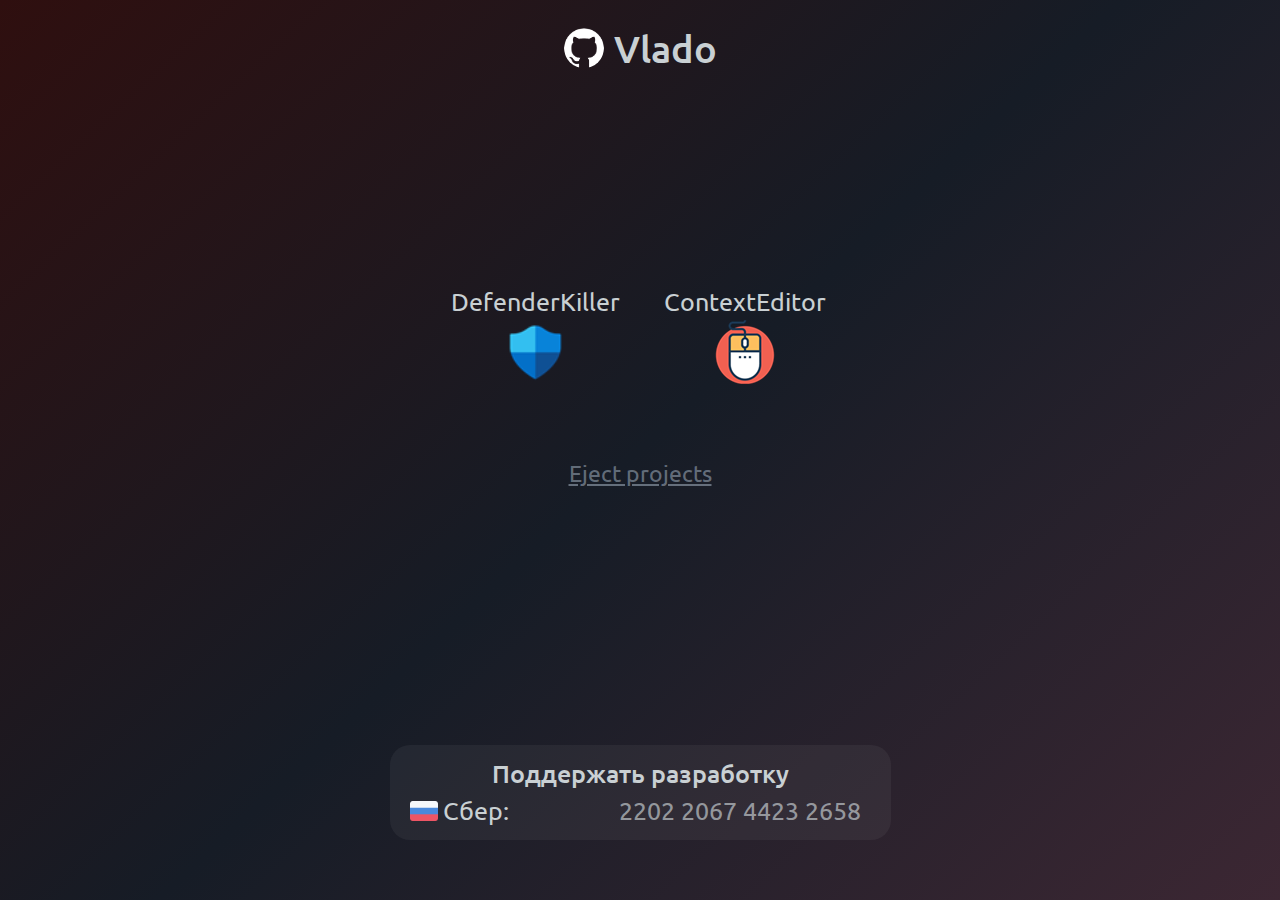
==== vlado/index.html @ e983e442 "Add files via upload" ====
<!DOCTYPE html>
<html lang="en">
    <head>
        <meta charset="UTF-8" />
        <meta name="viewport" content="width=device-width, initial-scale=1.0" />
        <title>Поддержать разработку</title>
        <link rel="stylesheet" href="../normalize.css" />
        <link rel="stylesheet" href="style.css" />
        <link
            rel="shortcut icon"
            href="../images/favicon.png"
            type="image/png"
        />
        <script src="https://cdnjs.cloudflare.com/ajax/libs/gsap/3.11.5/gsap.min.js"></script>
        <script src="script.js" defer></script>
    </head>
    <body>
        <header>
            <div id="author">
                <a href="https://github.com/oatmealcookiec" target="_blank">
                    <img
                        src="../images/github.png"
                        width="40px"
                        height="40px"
                    />
                    Vlado
                </a>
            </div>
        </header>
        <main>
            <div id="programs-wrapper">
                <div id="programs">
                    <div class="program defenderkiller">
                        <a
                            href="https://win10tweaker.ru/forum/topic/defenderkiller"
                            target="_blank"
                        >
                            <div class="title">DefenderKiller</div>
                            <div class="icon">
                                <img src="images/DefenderKiller.png" />
                            </div>
                        </a>
                    </div>

                    <div class="program contexteditor">
                        <a
                            href="https://win10tweaker.ru/forum/topic/contexteditor"
                            target="_blank"
                        >
                            <div class="title">ContextEditor</div>
                            <div class="icon">
                                <img src="images/ContextEditor.png" />
                            </div>
                        </a>
                    </div>
                </div>
                <div class="friend-project">
                    <a href="../">Eject projects</a>
                </div>
            </div>

            <div id="credentials">
                <div class="label">Поддержать разработку</div>
                <div class="content">
                    <span class="payment_method">
                        <div class="image-name-container">
                            <img src="../images/RU.png" class="payment_flag" />
                            Сбер:
                        </div>
                        <span class="payment_number">2202 2067 4423 2658</span>
                    </span>
                </div>
            </div>
        </main>
    </body>
</html>
---- vlado/style.css ----
@import url(../style.css);

body {
    background: linear-gradient(
            137deg,
            rgb(47 15 15),
            rgb(22 28 38),
            rgb(60 39 51)
        )
        center center no-repeat fixed;
}
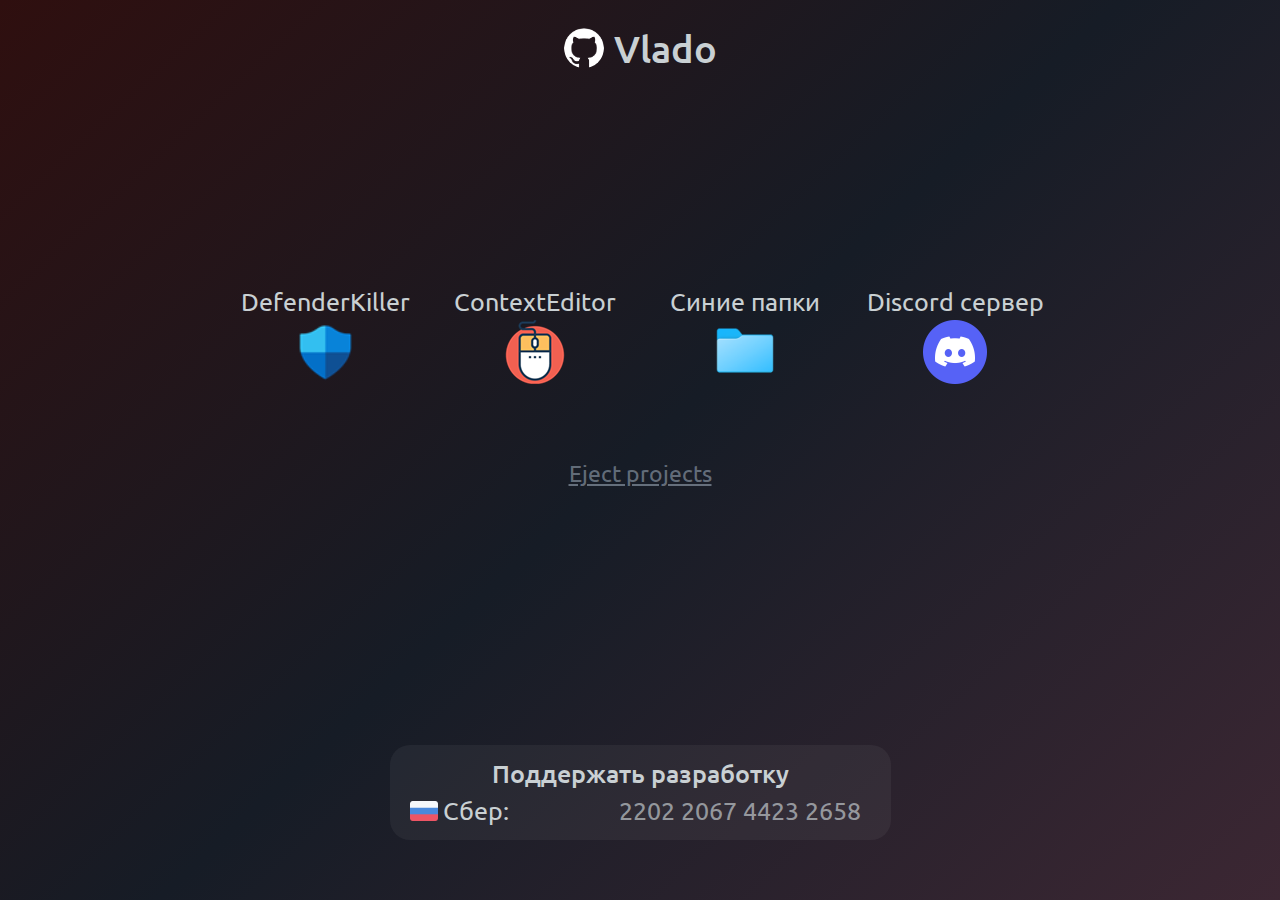
==== commit 055f999f: "Add files via upload" ====
--- a/vlado/index.html
+++ b/vlado/index.html
@@ -53,6 +53,27 @@
                             </div>
                         </a>
                     </div>
+
+                    <div class="program blue-folders">
+                        <a
+                            href="https://win10tweaker.ru/forum/topic/%D0%B0%D0%B2%D1%82%D0%BE%D1%80%D1%81%D0%BA%D0%B8%D0%B5-%D1%81%D0%B8%D0%BD%D0%B8%D0%B5-%D0%BF%D0%B0%D0%BF%D0%BA%D0%B8-windows-10#postid-110021"
+                            target="_blank"
+                        >
+                            <div class="title">Синие папки</div>
+                            <div class="icon">
+                                <img src="images/BlueFolders.png" />
+                            </div>
+                        </a>
+                    </div>
+
+                    <div class="program discord-server">
+                        <a href="https://discord.gg/X5VBmJB3aE" target="_blank">
+                            <div class="title">Discord сервер</div>
+                            <div class="icon">
+                                <img src="../images/discord.png" />
+                            </div>
+                        </a>
+                    </div>
                 </div>
                 <div class="friend-project">
                     <a href="../">Eject projects</a>
